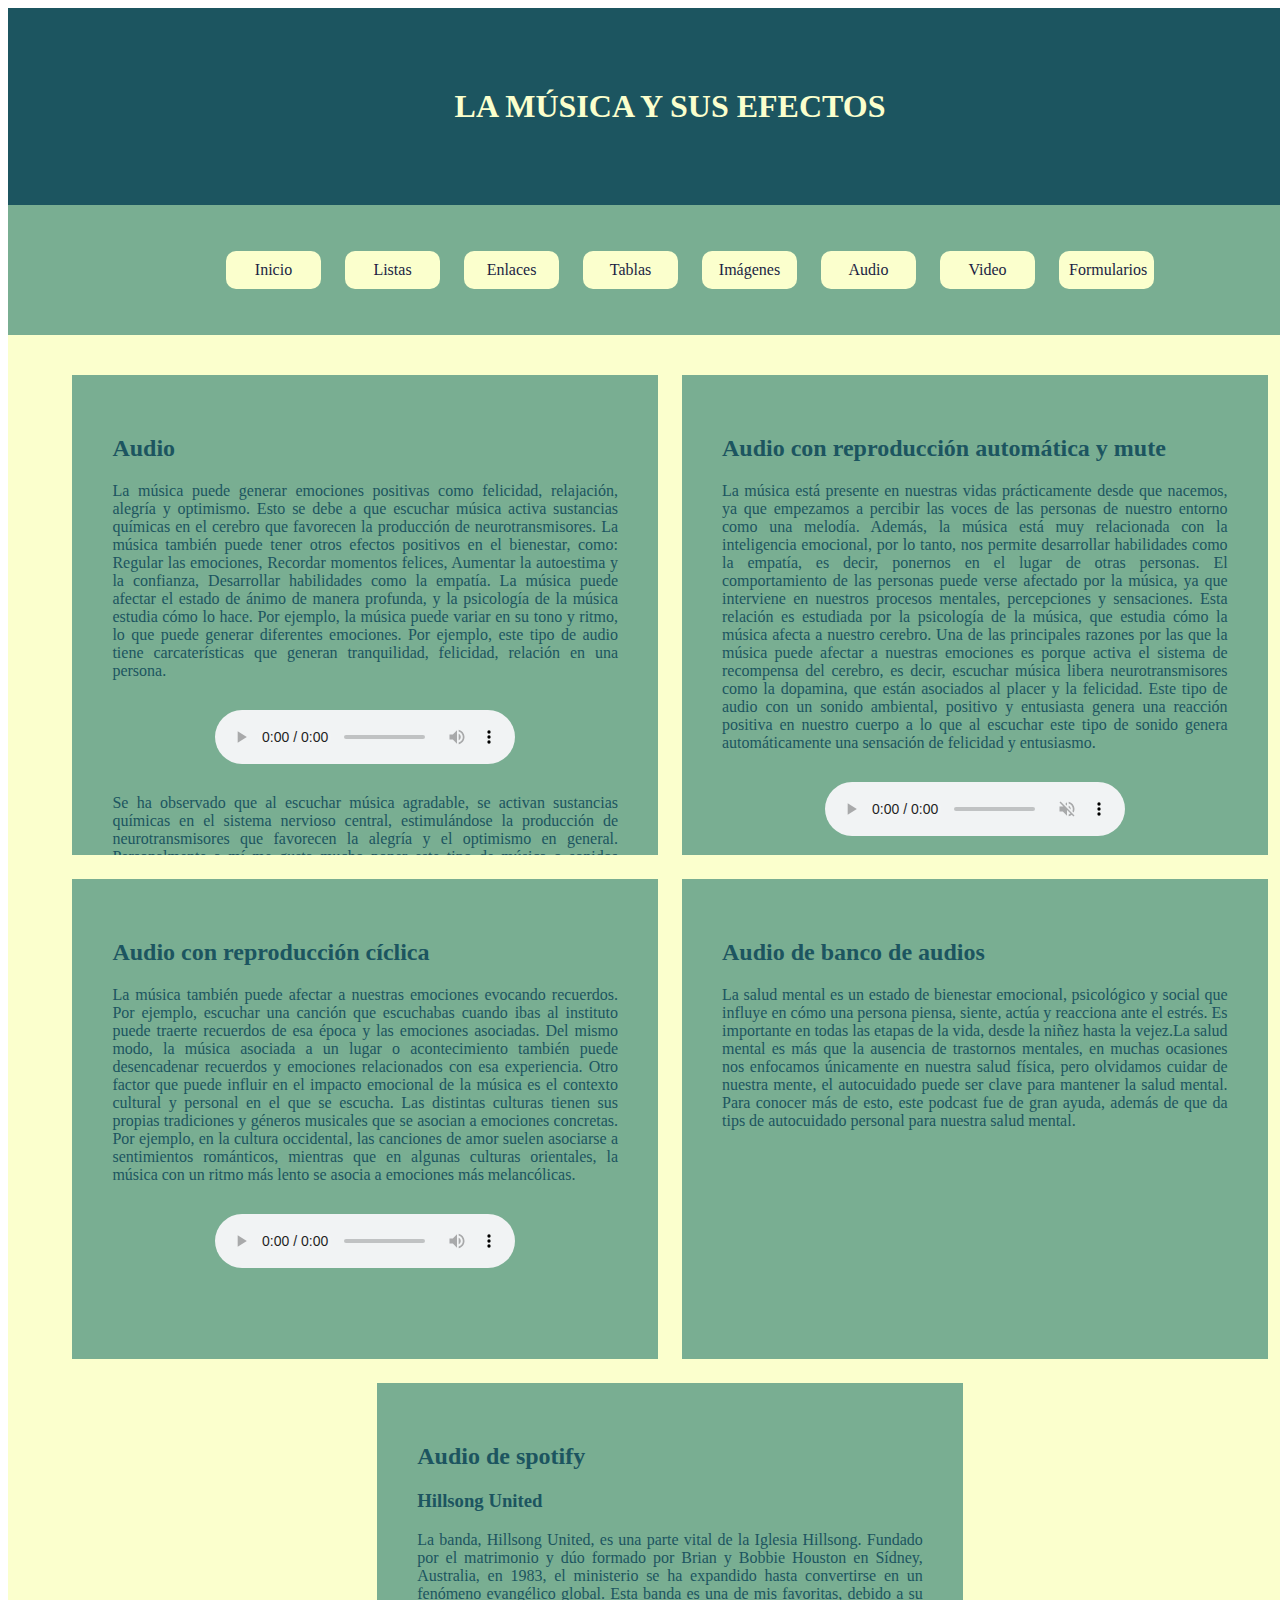
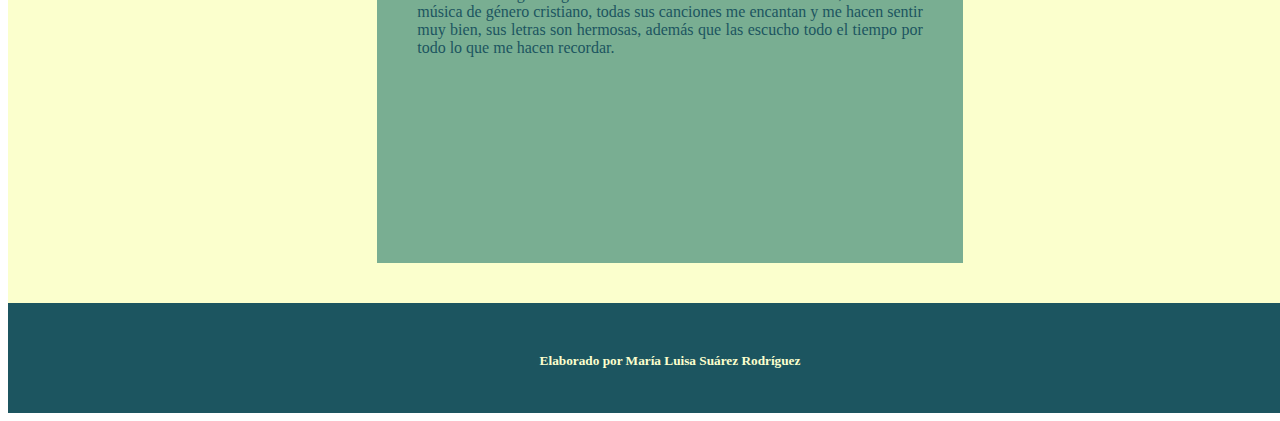
==== html/audio.html @ 0c8a2485 "Add files via upload" ====
<html>
    <head>
        <title>Audio en Html</title>
        <link href="../css/style_page.css" rel="stylesheet" type="text/css">
        <style type="text/css">
            header,nav,main,footer{
                width: 100%;
            }
            main{
                text-align: center;
            }
            section{
                width: 40%;
                height: 400px;
                display: inline-block;
                margin: 10px;
                text-align: justify;
                overflow: auto;
            }
            audio,iframe{
                display: block;
                margin: 30 auto;
            }
        </style>    
    </head>
    <body>
        <header>
            <h1>LA MÚSICA Y SUS EFECTOS</h1>
        </header>
        <nav>
            <ul>
                <li><a href="../index.html">Inicio</a></li>
                <li><a href="listas.html">Listas</a></li>
                <li><a href="enlaces.html">Enlaces</a></li>
                <li><a href="tablas.html">Tablas</a></li>
                <li><a href="imagenes.html">Imágenes</a></li>
                <li><a href="audio.html">Audio</a></li>
                <li><a href="video.html">Video</a></li>
                <li><a href="formularios.html">Formularios</a></li>
            </ul>
        </nav>
        <main>
            <section>
                <h2>Audio</h2>
                <p>La música puede generar emociones positivas como felicidad, relajación, alegría y optimismo. Esto se debe a que escuchar música activa sustancias químicas en el cerebro que favorecen la producción de neurotransmisores. La música también puede tener otros efectos positivos en el bienestar, como: Regular las emociones, Recordar momentos felices, Aumentar la autoestima y la confianza, Desarrollar habilidades como la empatía. La música puede afectar el estado de ánimo de manera profunda, y la psicología de la música estudia cómo lo hace. Por ejemplo, la música puede variar en su tono y ritmo, lo que puede generar diferentes emociones. Por ejemplo, este tipo de audio tiene carcaterísticas que generan tranquilidad, felicidad, relación en una persona.</p>
                <audio controls>
                    <source src="../medios/audio/dream_big.mp3" type="audio/mp3">
                    Tu navegador no soporta el formato de audio mp3.
                </audio>
                <p>Se ha observado que al escuchar música agradable, se activan sustancias químicas en el sistema nervioso central, estimulándose la producción de neurotransmisores que favorecen la alegría y el optimismo en general. Personalmente a mí me gusta mucho poner este tipo de música o sonidos cuando busco relajarme, ya que este tipo de audio me genera felicidad, positivas y entusiasmo, por lo general me ayuda con mi carácter, así que es una de mis melodías preferidas.</p>
            </section>
            <section>
                <h2>Audio con reproducción automática y mute</h2>
                <p>La música está presente en nuestras vidas prácticamente desde que nacemos, ya que empezamos a percibir las voces de las personas de nuestro entorno como una melodía. Además, la música está muy relacionada con la inteligencia emocional, por lo tanto, nos permite desarrollar habilidades como la empatía, es decir, ponernos en el lugar de otras personas. El comportamiento de las personas puede verse afectado por la música, ya que interviene en nuestros procesos mentales, percepciones y sensaciones. Esta relación es estudiada por la psicología de la música, que estudia cómo la música afecta a nuestro cerebro. Una de las principales razones por las que la música puede afectar a nuestras emociones es porque activa el sistema de recompensa del cerebro, es decir, escuchar música libera neurotransmisores como la dopamina, que están asociados al placer y la felicidad. Este tipo de audio con un sonido ambiental, positivo y entusiasta genera una reacción positiva en nuestro cuerpo a lo que al escuchar este tipo de sonido genera automáticamente una sensación de felicidad y entusiasmo.</p>
                <audio controls muted autoplay>
                    <source src="../medios/audio/ambient.mp3" type="audio/mp3">
                    Tu navegador no soporta el formato de audio mp3.
                </audio>
            </section>
            <section>
                <h2>Audio con reproducción cíclica</h2>
                <p>La música también puede afectar a nuestras emociones evocando recuerdos. Por ejemplo, escuchar una canción que escuchabas cuando ibas al instituto puede traerte recuerdos de esa época y las emociones asociadas. Del mismo modo, la música asociada a un lugar o acontecimiento también puede desencadenar recuerdos y emociones relacionados con esa experiencia. Otro factor que puede influir en el impacto emocional de la música es el contexto cultural y personal en el que se escucha. Las distintas culturas tienen sus propias tradiciones y géneros musicales que se asocian a emociones concretas. Por ejemplo, en la cultura occidental, las canciones de amor suelen asociarse a sentimientos románticos, mientras que en algunas culturas orientales, la música con un ritmo más lento se asocia a emociones más melancólicas.</p>
                <audio controls loop>
                    <source src="../medios/audio/melody.mp3" type="audio/mp3">
                    Tu navegador no soporta el formato de audio mp3.
                </audio>
            </section>
            <section>
                <h2>Audio de banco de audios</h2>
                <p>La salud mental es un estado de bienestar emocional, psicológico y social que influye en cómo una persona piensa, siente, actúa y reacciona ante el estrés. Es importante en todas las etapas de la vida, desde la niñez hasta la vejez.La salud mental es más que la ausencia de trastornos mentales, en muchas ocasiones nos enfocamos únicamente en nuestra salud física, pero olvidamos cuidar de nuestra mente, el autocuidado puede ser clave para mantener la salud mental. Para conocer más de esto, este podcast fue de gran ayuda, además de que da tips de autocuidado personal para nuestra salud mental. </p>
                <iframe src="https://www.ivoox.com/player_ej_134574783_6_1.html?c1=1C5560" width="100%" height="200" frameborder="0" allowfullscreen="" scrolling="no" loading="lazy"></iframe>
            </section>  
            <section>
                <h2>Audio de spotify</h2>
                <h3><b>Hillsong United</b></h3><p>La banda, Hillsong United, es una parte vital de la Iglesia Hillsong. Fundado por el matrimonio y dúo formado por Brian y Bobbie Houston en Sídney, Australia, en 1983, el ministerio se ha expandido hasta convertirse en un fenómeno evangélico global. Esta banda es una de mis favoritas, debido a su música de género cristiano, todas sus canciones me encantan y me hacen sentir muy bien, sus letras son hermosas, además que las escucho todo el tiempo por todo lo que me hacen recordar.</p>
                <iframe style="border-radius:12px" src="https://open.spotify.com/embed/playlist/37i9dQZF1E4ECRVsf3rWTF?utm_source=generator" width="100%" height="352" frameBorder="0" allowfullscreen="" allow="autoplay; clipboard-write; encrypted-media; fullscreen; picture-in-picture" loading="lazy"></iframe>
            </section>
        </main>
        <footer>
            <h5>Elaborado por María Luisa Suárez Rodríguez</h5>
        </footer>
    </body>
</html>
---- css/style_page.css ----
{
    margin: 0;
    padding: 0;
} 
header{
    width: 100%;
    height: auto;
    background-color: #1C5560;
    color: #FBFFCD;
    margin-left: auto;
    margin-right: auto;
    padding: 30px;
    }
nav{
    width: 1000px;
    height: auto;
    background-color: #79AE92;
    color: #1C5560;
    margin-left: auto;
    margin-right: auto;
    padding: 30px;
	text-align: center;
    }
main{
    width: 1000px;
    height: 50px;
    background-color: #FBFFCD;
    color: #1C5560;
    margin-left: auto;
    margin-right: auto;
    padding: 30px;
    }
footer{
    width: 1000px;
    background-color: #1C5560;
    color: #FBFFCD;
    margin-left: auto;
    margin-right: auto;
    padding: 30px;
}
ul{
    list-style-type: none;
    text-align: center;
    }
li{
    display: inline-block;
    margin-left: 10px;
    margin-right: 10px;
    }
p a:visited{
                color: #1C5560;
            }
            p a:link{
                color: #EEEEEE;
                font-weight: bolder;
            }
            p a:active{
                color: #1C5560;
            }
            ul li{
                width: 75px;
                background-color: #FBFFCD;
                color: #1C5560;
                padding: 10px;
                border-radius: 10px;
                text-decoration: none;
            }
            
            ul li a{
                text-decoration: none;
                color: #EEEEEE;
            }
            ul a:link, ul a:visited{
                color: #1C5560;
            }
            ul a:hover{
                color: #508C9B;
                font-weight: bolder;
            }
nav li:hover, nav li a:hover{
                background-color: #1C5560;
                color:#FBFFCD;
            }
main{
    height: auto;
    background-color: #FBFFCD;
    }
main nav{
    width: 600px;
    }
footer{
    height: 50px;
    background-color: #1C5560;
    }
section{
    width: 800px;
    height: auto;
    background-color: #79AE92;
    margin-left: auto;
    margin-right: auto;
    margin-top: 20px;
    margin-bottom: 20px;
    padding: 40px;
    }
h1{
    text-align: center;
    margin-bottom: auto;
    margin-top: auto;
    padding: 50px;
}
h2{
    margin-bottom: 30px;
    }
h5{
    text-align: center;
    margin-bottom: auto;
    margin-top: auto;
    padding: 20px;
    }
p a:visited{
    color: #201E43;
    }
p a:link{
    color: #EEEEEE;
    font-weight: bolder;
    }
p a:active{
    color: orange;
    }
ul li{
    width: 75px;
    background-color: #FBFFCD;
    color: #201E43;
    padding: 10px;
    border-radius: 10px;
    text-decoration: none;
    }
            
ul li a{
    text-decoration: none;
    color: #EEEEEE;
    }
ul a:link, ul a:visited{
    color: #201E43;
    }
ul a:hover{
    color: #508C9B;
    font-weight: bolder;
    }
img{
    display: block;
    width: 350px;
    height: auto;
    margin-top: 20px;
    margin-left: auto;
    margin-right: auto;
}
h2{
    margin-bottom: 20px;
}
#img_familia{
	width: 400px;
	height: auto;
}
#foto_img{
	width: 350px;
    height: auto;
    float: right;
	margin-left: 80px;
	margin-right: 50px;
}
#malek_img{
    width: 250px;
    height: auto;
    float: right;
    padding left: 20px;
    margin-left: 10px;
}
p{
    margin-bottom: 20px;
}
#cachorro_img{
    width: 250px;
    height: auto;
    float: left;
    padding right: 0px;
    margin-right: 15px;
}
#video_img{
    display: block;
    margin-right: 0;
    width: 70px;
    height: auto;
}
#ankor_saltando{
    width: 25%;
    height: auto;
    display: block;
    margin-left: auto;
    margin-right: auto;
}
#img_filtros{
    text-align: center;
}
#img_filtros img{
    width: 30%;
    height: auto;
    margin: 10px;
    display: inline-block;
}
#filtro1{
    filter: brightness(160%);
}
#filtro2{
    filter: contrast(200%);
}
#filtro3{
    filter: grayscale(100%);
}
#filtro4{
    filter: sepia(100%);
}
#filtro5{
    filter: saturate(200%);
}
#filtro6{
    filter: opacity(0.5);
}
#filtro7{
    filter: invert(100%);
}
#filtro8{
    filter: blur(5px);
}
#filtro9{
    filter: drop-shadow(10px 10px 10px #1C5560);
}
#filtro10{
    filter: contrast(150%) drop-shadow(15px 15px 5px gray);
}
#filtro11{
    filter: sepia(200%) contrast(200%) brightness(50%);
}
#filtro12{
    filter: blur(2px) saturate(200%) contrast(150%);
}
table{
    color: #1C5560;
    margin: 0 auto;
    padding: 10px;
    border: 3px solid #1C5560;
    border-collapse: separate;
    border-spacing: 10px;
}
table th, table td{
    padding: 10px;
}
#tabla1 td{
    padding: 5px;
    text-align: left;
    height: 40px;
    margin: 20px;
}
.tabla2{
    width: 1000px;
    border-collapse: collapse;
}
.tabla2 th{
    background-color:  #1C5560;
    color: #FBFFCD;
    height: 50px;
}
.tabla2 tbody{
    background-color: #FBFFCD;
    color: #1C5560;
}
.tabla2 td{
    padding: 5px;
    text-align: center;
    height: 40px;
    margin: 20px;
}
.tabla2 td, .tabla2 th{
    border-width: 5px;
    border-style: solid;
    border-color: #79AE92;
}
#tabla2{
    width: 150%;
}
#tabla3{
    width: 850px;
    border-collapse: collapse;
}
#tabla3 thead tr th{
    background-color: teal;
    color: whitesmoke;
}
#tabla3 tbody tr:nth-child(even){
    background-color: #1C5560;
    color: #FBFFCD; 
}
#tabla3 tbody tr:nth-child(odd){
    background-color: #FBFFCD;
}
#tabla3 td{
    padding: 5px;
    text-align: center;
    height: 50px;
    margin: 20px;
}
#tabla3 th{
    height: 70px;
}
#tabla3 td, #tabla3 th{
    border-width: 5px;
    border-style: solid;
    border-color: teal;
}
#tabla4{
    width: 1000px;
    border-collapse: collapse;
}
#tabla4 tr td:hover{
    background-color: teal;
    color: #FBFFCD;
}
#tabla4 td{
    padding: 5px;
    height: 40px;
    margin: 50px;
}
#tabla4 th{
    height: 50px;
    background-color: #1C5560;
    color: whitesmoke;
}
#tabla4 th:hover{
    background-color: #FBFFCD;
    color: teal;
}
#form  {
    width: 50%;
    padding: 30px;
    height: auto;
    -webkit-box-sizing: border-box;
    -moz-box-sizing: border-box;
    box-sizing: border-box;
    margin-left: auto;
    margin-right: auto;
    background-color: #FBFFCD;
}
label{
	color: #1C5560;
	font-weight: bolder;
}
#form input[type=text]    ,#form input[type=password]{
    width: 100%;
	margin-bottom: 20px;
	padding: 10px;
	margin-top: 10px;
	background-color: #1C5560;
	color: white;
	-webkit-box-sizing: border-box;
	-moz-box-sizing: border-box;
	box-sizing: border-box;
}
#form input[type=submit] {
    margin-left: auto;
    margin-right: auto;
    display: inline-block;
    width: 20%;
    height: 40px;
    background-color: #1C5560;
    padding: 0;
    color: white;
}
#form input[type=reset] {
    margin-left: auto;
    margin-right: auto;
    display: inline-block;
    width: 20%;
    height: 40px;
    background-color: #1C5560;
    padding: 0;
    color: white;
}
#form #edad {
    width: 13%;
    margin-left: 0px;
    margin-right: 0px;
    color: #FFFFFF;
    background-color: #1C5560;
    display: block;
    -webkit-box-sizing: content-box;
    -moz-box-sizing: content-box;
    box-sizing: content-box;
    padding-left: 0px;
    height: 25px;
}
#form #select {
    width: 40%;
    margin-left: 0px;
    margin-right: 0px;
    color: #FFFFFF;
    background-color: #1C5560;
    height: 30px;
    -webkit-box-sizing: content-box;
    -moz-box-sizing: content-box;
    box-sizing: content-box;
    display: block;
}
#nombre {
}
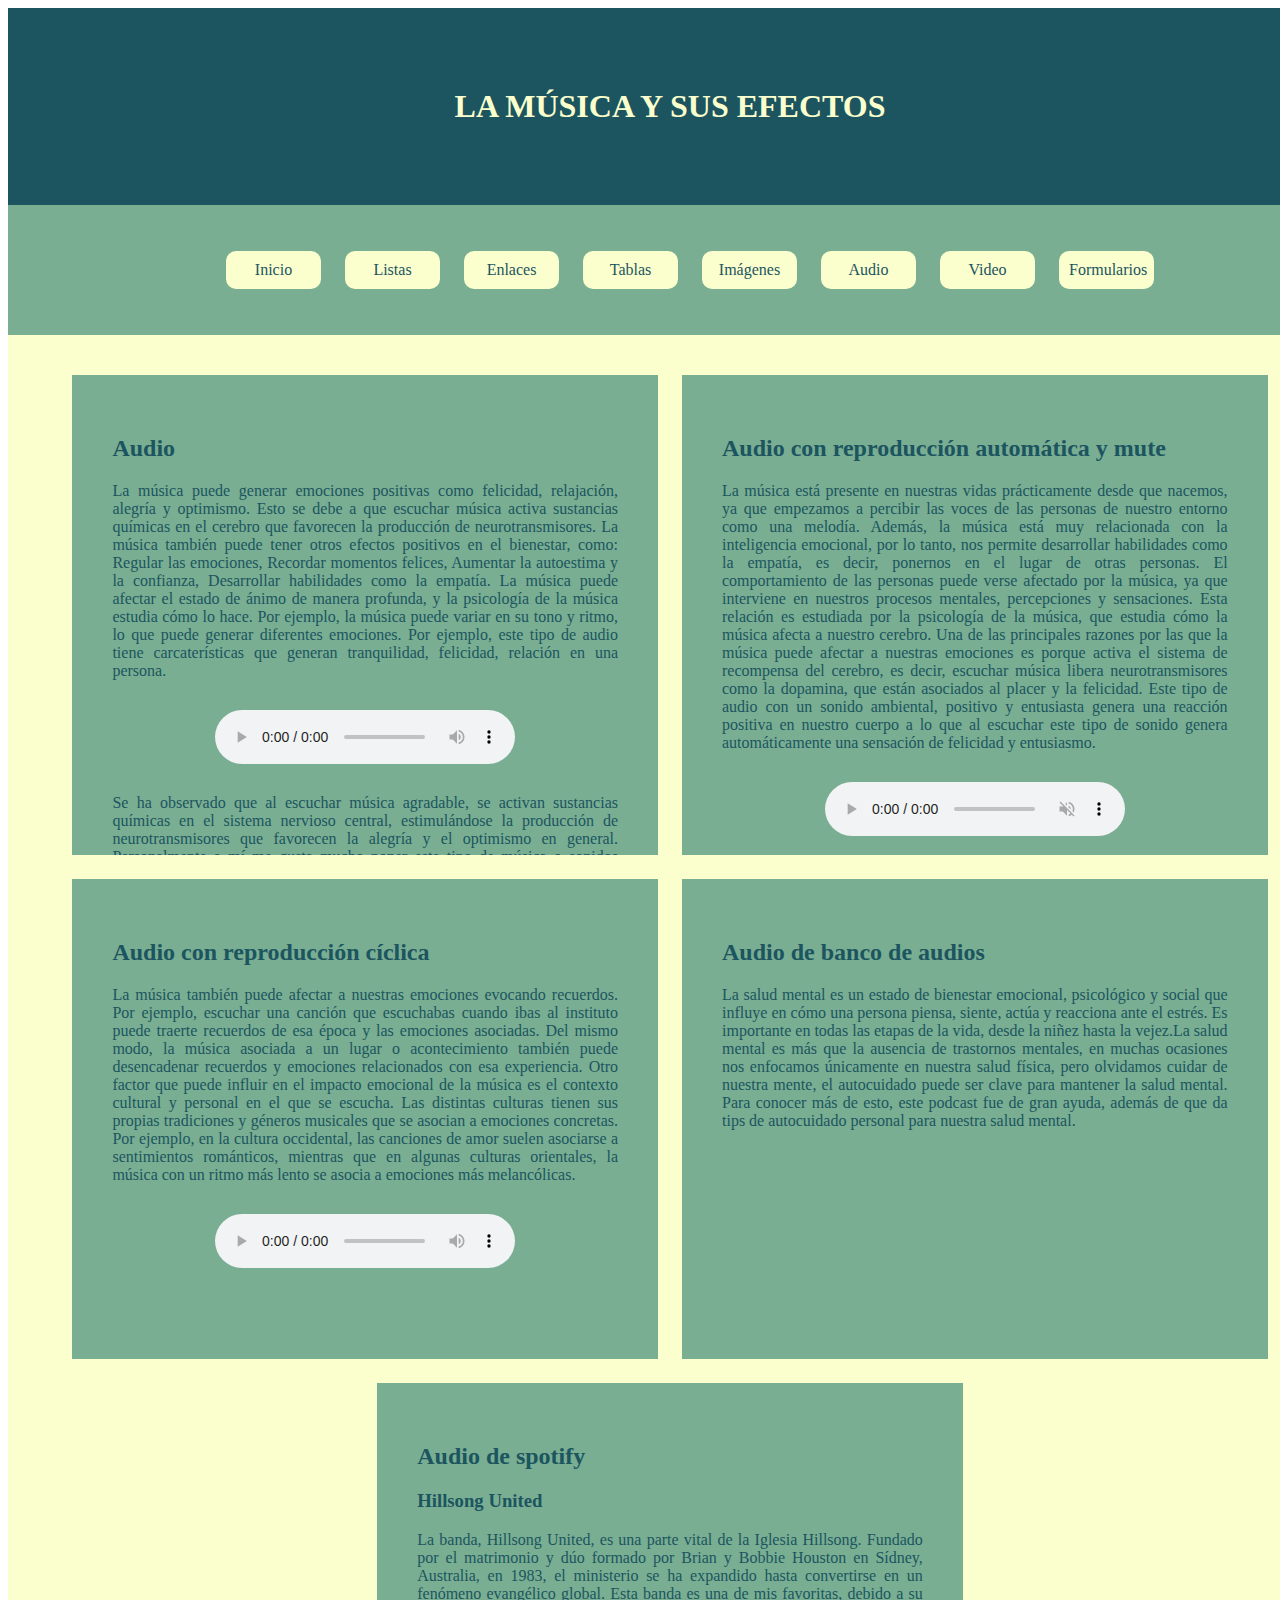
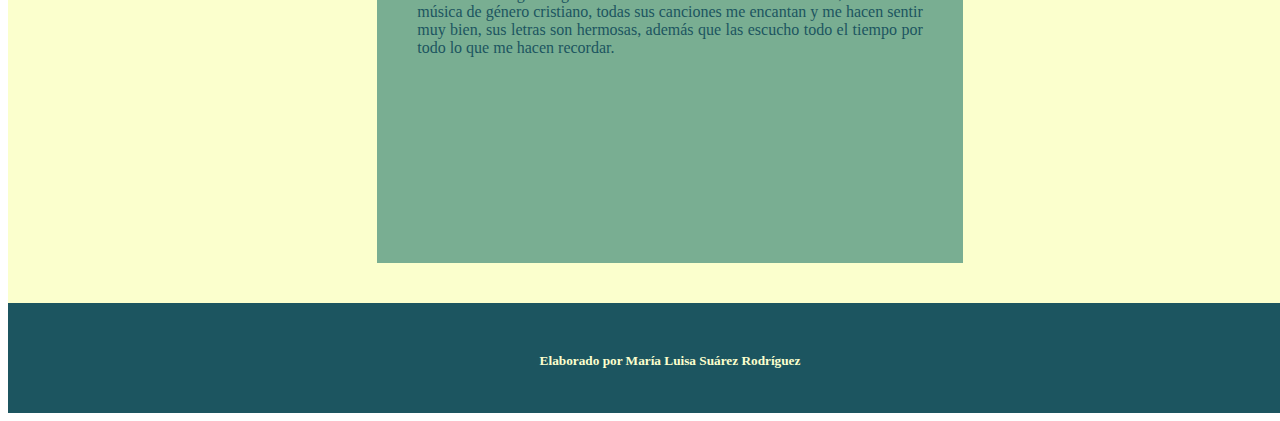
==== commit 175ea411: "Add files via upload" ====
--- a/html/audio.html
+++ b/html/audio.html
@@ -44,7 +44,7 @@
                 <h2>Audio</h2>
                 <p>La música puede generar emociones positivas como felicidad, relajación, alegría y optimismo. Esto se debe a que escuchar música activa sustancias químicas en el cerebro que favorecen la producción de neurotransmisores. La música también puede tener otros efectos positivos en el bienestar, como: Regular las emociones, Recordar momentos felices, Aumentar la autoestima y la confianza, Desarrollar habilidades como la empatía. La música puede afectar el estado de ánimo de manera profunda, y la psicología de la música estudia cómo lo hace. Por ejemplo, la música puede variar en su tono y ritmo, lo que puede generar diferentes emociones. Por ejemplo, este tipo de audio tiene carcaterísticas que generan tranquilidad, felicidad, relación en una persona.</p>
                 <audio controls>
-                    <source src="../medios/audio/dream_big.mp3" type="audio/mp3">
+                    <source src="../audio/dream_big.mp3" type="audio/mp3">
                     Tu navegador no soporta el formato de audio mp3.
                 </audio>
                 <p>Se ha observado que al escuchar música agradable, se activan sustancias químicas en el sistema nervioso central, estimulándose la producción de neurotransmisores que favorecen la alegría y el optimismo en general. Personalmente a mí me gusta mucho poner este tipo de música o sonidos cuando busco relajarme, ya que este tipo de audio me genera felicidad, positivas y entusiasmo, por lo general me ayuda con mi carácter, así que es una de mis melodías preferidas.</p>
@@ -53,7 +53,7 @@
                 <h2>Audio con reproducción automática y mute</h2>
                 <p>La música está presente en nuestras vidas prácticamente desde que nacemos, ya que empezamos a percibir las voces de las personas de nuestro entorno como una melodía. Además, la música está muy relacionada con la inteligencia emocional, por lo tanto, nos permite desarrollar habilidades como la empatía, es decir, ponernos en el lugar de otras personas. El comportamiento de las personas puede verse afectado por la música, ya que interviene en nuestros procesos mentales, percepciones y sensaciones. Esta relación es estudiada por la psicología de la música, que estudia cómo la música afecta a nuestro cerebro. Una de las principales razones por las que la música puede afectar a nuestras emociones es porque activa el sistema de recompensa del cerebro, es decir, escuchar música libera neurotransmisores como la dopamina, que están asociados al placer y la felicidad. Este tipo de audio con un sonido ambiental, positivo y entusiasta genera una reacción positiva en nuestro cuerpo a lo que al escuchar este tipo de sonido genera automáticamente una sensación de felicidad y entusiasmo.</p>
                 <audio controls muted autoplay>
-                    <source src="../medios/audio/ambient.mp3" type="audio/mp3">
+                    <source src="../audio/ambient.mp3" type="audio/mp3">
                     Tu navegador no soporta el formato de audio mp3.
                 </audio>
             </section>
@@ -61,7 +61,7 @@
                 <h2>Audio con reproducción cíclica</h2>
                 <p>La música también puede afectar a nuestras emociones evocando recuerdos. Por ejemplo, escuchar una canción que escuchabas cuando ibas al instituto puede traerte recuerdos de esa época y las emociones asociadas. Del mismo modo, la música asociada a un lugar o acontecimiento también puede desencadenar recuerdos y emociones relacionados con esa experiencia. Otro factor que puede influir en el impacto emocional de la música es el contexto cultural y personal en el que se escucha. Las distintas culturas tienen sus propias tradiciones y géneros musicales que se asocian a emociones concretas. Por ejemplo, en la cultura occidental, las canciones de amor suelen asociarse a sentimientos románticos, mientras que en algunas culturas orientales, la música con un ritmo más lento se asocia a emociones más melancólicas.</p>
                 <audio controls loop>
-                    <source src="../medios/audio/melody.mp3" type="audio/mp3">
+                    <source src="../audio/melody.mp3" type="audio/mp3">
                     Tu navegador no soporta el formato de audio mp3.
                 </audio>
             </section>
--- a/css/style_page.css
+++ b/css/style_page.css
@@ -15,7 +15,7 @@
     width: 1000px;
     height: auto;
     background-color: #79AE92;
-    color: #1C5560;
+    color: #FBFFCD;
     margin-left: auto;
     margin-right: auto;
     padding: 30px;
@@ -96,6 +96,7 @@
     width: 800px;
     height: auto;
     background-color: #79AE92;
+	color:#1C5560; 
     margin-left: auto;
     margin-right: auto;
     margin-top: 20px;
@@ -130,7 +131,7 @@
 ul li{
     width: 75px;
     background-color: #FBFFCD;
-    color: #201E43;
+    color: #1C5560;
     padding: 10px;
     border-radius: 10px;
     text-decoration: none;
@@ -141,7 +142,7 @@
     color: #EEEEEE;
     }
 ul a:link, ul a:visited{
-    color: #201E43;
+    color: #1C5560;
     }
 ul a:hover{
     color: #508C9B;
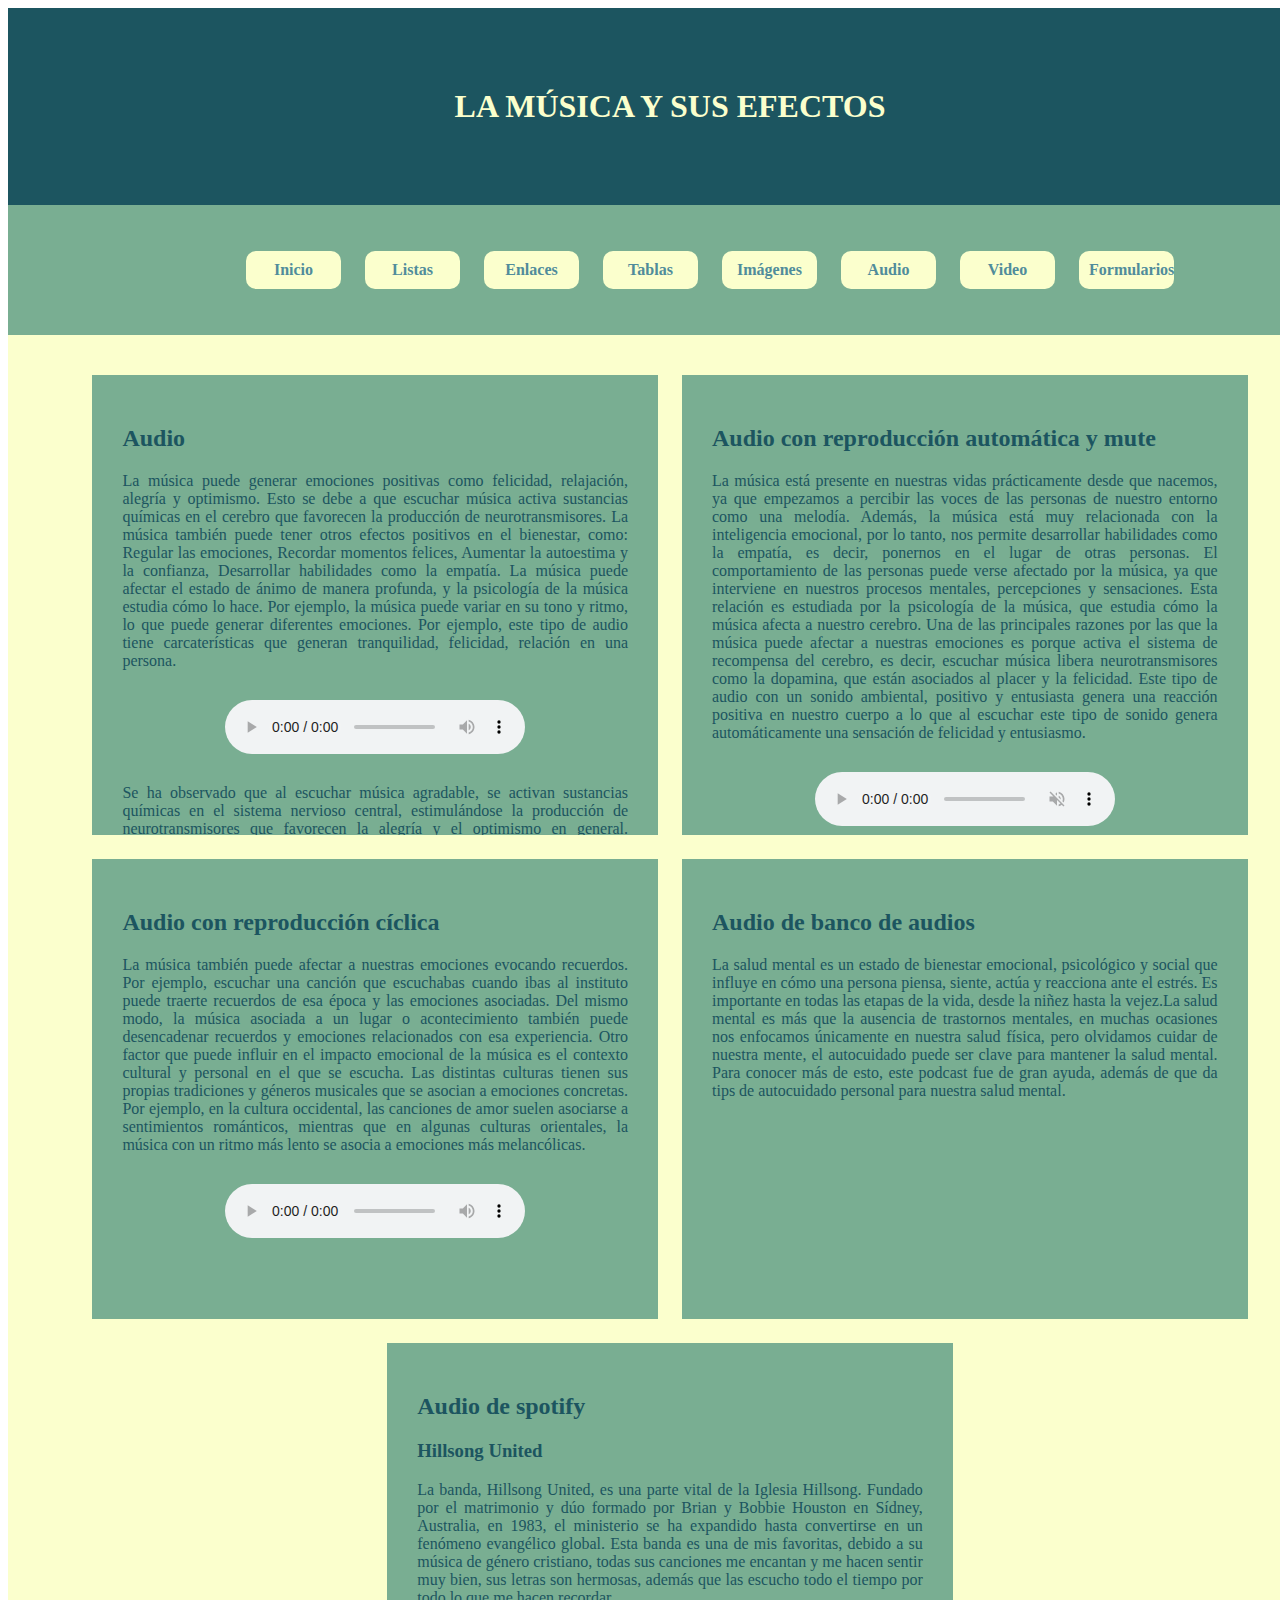
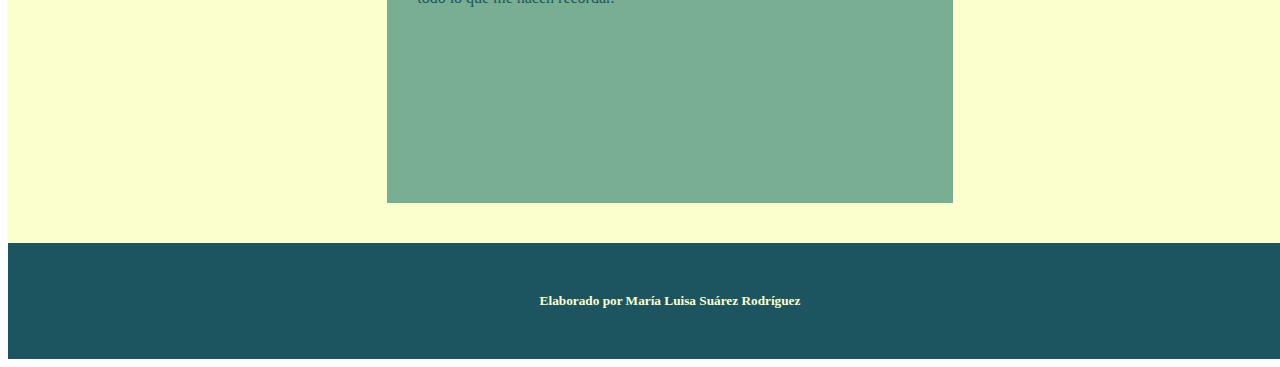
==== commit c6ff7c42: "Add files via upload" ====
--- a/html/audio.html
+++ b/html/audio.html
@@ -3,12 +3,10 @@
         <title>Audio en Html</title>
         <link href="../css/style_page.css" rel="stylesheet" type="text/css">
         <style type="text/css">
-            header,nav,main,footer{
-                width: 100%;
-            }
-            main{
-                text-align: center;
-            }
+			{
+				margin: 0;
+				padding: 0;
+			}
             section{
                 width: 40%;
                 height: 400px;
@@ -21,6 +19,49 @@
                 display: block;
                 margin: 30 auto;
             }
+			p a:visited{
+                color: #201E43;
+            }
+            p a:link{
+                color: #FBFFCD;
+                font-weight: bolder;
+            }
+            p a:active{
+   				color: #1C5560;
+            }
+			p a:download{
+				color:#201E43; 
+			}
+            
+            ul li a{
+   			text-decoration: none;
+    		width: auto;
+            }
+            ul a:link, ul a:visited{
+    		color: #1C5560;
+            }
+            ul a:hover{
+                color: #1C5560;
+                font-weight: bolder;
+            }
+            nav ul li a:link, nav ul li a:visited{
+                color: #508C9B;
+                font-weight: bold;
+            }
+            nav ul li a:hover{
+                color: #FBFFCD;
+            }
+            nav li:hover, nav li a:hover{
+                background-color: #1C5560;
+                color:#FBFFCD;
+            }
+			ul{
+				width: 100%;
+				height: auto;
+				text-align: center;
+				margin-left: auto;
+				margin-right: auto;
+			}
         </style>    
     </head>
     <body>
@@ -44,7 +85,7 @@
                 <h2>Audio</h2>
                 <p>La música puede generar emociones positivas como felicidad, relajación, alegría y optimismo. Esto se debe a que escuchar música activa sustancias químicas en el cerebro que favorecen la producción de neurotransmisores. La música también puede tener otros efectos positivos en el bienestar, como: Regular las emociones, Recordar momentos felices, Aumentar la autoestima y la confianza, Desarrollar habilidades como la empatía. La música puede afectar el estado de ánimo de manera profunda, y la psicología de la música estudia cómo lo hace. Por ejemplo, la música puede variar en su tono y ritmo, lo que puede generar diferentes emociones. Por ejemplo, este tipo de audio tiene carcaterísticas que generan tranquilidad, felicidad, relación en una persona.</p>
                 <audio controls>
-                    <source src="../audio/dream_big.mp3" type="audio/mp3">
+                    <source src="audio/dream_big.mp3" type="audio/mp3">
                     Tu navegador no soporta el formato de audio mp3.
                 </audio>
                 <p>Se ha observado que al escuchar música agradable, se activan sustancias químicas en el sistema nervioso central, estimulándose la producción de neurotransmisores que favorecen la alegría y el optimismo en general. Personalmente a mí me gusta mucho poner este tipo de música o sonidos cuando busco relajarme, ya que este tipo de audio me genera felicidad, positivas y entusiasmo, por lo general me ayuda con mi carácter, así que es una de mis melodías preferidas.</p>
@@ -53,7 +94,7 @@
                 <h2>Audio con reproducción automática y mute</h2>
                 <p>La música está presente en nuestras vidas prácticamente desde que nacemos, ya que empezamos a percibir las voces de las personas de nuestro entorno como una melodía. Además, la música está muy relacionada con la inteligencia emocional, por lo tanto, nos permite desarrollar habilidades como la empatía, es decir, ponernos en el lugar de otras personas. El comportamiento de las personas puede verse afectado por la música, ya que interviene en nuestros procesos mentales, percepciones y sensaciones. Esta relación es estudiada por la psicología de la música, que estudia cómo la música afecta a nuestro cerebro. Una de las principales razones por las que la música puede afectar a nuestras emociones es porque activa el sistema de recompensa del cerebro, es decir, escuchar música libera neurotransmisores como la dopamina, que están asociados al placer y la felicidad. Este tipo de audio con un sonido ambiental, positivo y entusiasta genera una reacción positiva en nuestro cuerpo a lo que al escuchar este tipo de sonido genera automáticamente una sensación de felicidad y entusiasmo.</p>
                 <audio controls muted autoplay>
-                    <source src="../audio/ambient.mp3" type="audio/mp3">
+                    <source src="audio/ambient.mp3" type="audio/mp3">
                     Tu navegador no soporta el formato de audio mp3.
                 </audio>
             </section>
@@ -61,7 +102,7 @@
                 <h2>Audio con reproducción cíclica</h2>
                 <p>La música también puede afectar a nuestras emociones evocando recuerdos. Por ejemplo, escuchar una canción que escuchabas cuando ibas al instituto puede traerte recuerdos de esa época y las emociones asociadas. Del mismo modo, la música asociada a un lugar o acontecimiento también puede desencadenar recuerdos y emociones relacionados con esa experiencia. Otro factor que puede influir en el impacto emocional de la música es el contexto cultural y personal en el que se escucha. Las distintas culturas tienen sus propias tradiciones y géneros musicales que se asocian a emociones concretas. Por ejemplo, en la cultura occidental, las canciones de amor suelen asociarse a sentimientos románticos, mientras que en algunas culturas orientales, la música con un ritmo más lento se asocia a emociones más melancólicas.</p>
                 <audio controls loop>
-                    <source src="../audio/melody.mp3" type="audio/mp3">
+                    <source src="audio/melody.mp3" type="audio/mp3">
                     Tu navegador no soporta el formato de audio mp3.
                 </audio>
             </section>
--- a/css/style_page.css
+++ b/css/style_page.css
@@ -9,29 +9,33 @@
     color: #FBFFCD;
     margin-left: auto;
     margin-right: auto;
-    padding: 30px;
+	padding: 30px;
     }
 nav{
-    width: 1000px;
+    width: 100%;
     height: auto;
     background-color: #79AE92;
     color: #FBFFCD;
     margin-left: auto;
     margin-right: auto;
-    padding: 30px;
+	display: inline-block;
+    text-align: center;
+    padding: 30px;
+    }
+main{
+    width: 100%;
+    height: auto;
+    background-color: #FBFFCD;
+    color: #1C5560;
+    margin-left: auto;
+    margin-right: auto;
+    padding: 30px;
+	display: inline-block;
 	text-align: center;
     }
-main{
-    width: 1000px;
-    height: 50px;
-    background-color: #FBFFCD;
-    color: #1C5560;
-    margin-left: auto;
-    margin-right: auto;
-    padding: 30px;
-    }
 footer{
-    width: 1000px;
+    width: 100%;
+	height: auto;
     background-color: #1C5560;
     color: #FBFFCD;
     margin-left: auto;
@@ -41,6 +45,8 @@
 ul{
     list-style-type: none;
     text-align: center;
+    width: 80%;
+    height: auto;
     }
 li{
     display: inline-block;
@@ -74,26 +80,24 @@
                 color: #1C5560;
             }
             ul a:hover{
-                color: #508C9B;
+                color: #EEEEEE;
                 font-weight: bolder;
             }
-nav li:hover, nav li a:hover{
+			nav li:hover, nav li a:hover{
                 background-color: #1C5560;
                 color:#FBFFCD;
             }
-main{
-    height: auto;
-    background-color: #FBFFCD;
-    }
-main nav{
-    width: 600px;
-    }
-footer{
-    height: 50px;
-    background-color: #1C5560;
-    }
+			ul a:hover{
+                color: #1C5560;
+                font-weight: bolder;
+            }
+            nav ul li a:link, nav ul li a:visited{
+                color: #508C9B;
+                font-weight: bold;
+            }
+
 section{
-    width: 800px;
+    width: 80%;
     height: auto;
     background-color: #79AE92;
 	color:#1C5560; 
@@ -101,7 +105,7 @@
     margin-right: auto;
     margin-top: 20px;
     margin-bottom: 20px;
-    padding: 40px;
+    padding: 30px;
     }
 h1{
     text-align: center;
@@ -117,36 +121,6 @@
     margin-bottom: auto;
     margin-top: auto;
     padding: 20px;
-    }
-p a:visited{
-    color: #201E43;
-    }
-p a:link{
-    color: #EEEEEE;
-    font-weight: bolder;
-    }
-p a:active{
-    color: orange;
-    }
-ul li{
-    width: 75px;
-    background-color: #FBFFCD;
-    color: #1C5560;
-    padding: 10px;
-    border-radius: 10px;
-    text-decoration: none;
-    }
-            
-ul li a{
-    text-decoration: none;
-    color: #EEEEEE;
-    }
-ul a:link, ul a:visited{
-    color: #1C5560;
-    }
-ul a:hover{
-    color: #508C9B;
-    font-weight: bolder;
     }
 img{
     display: block;
